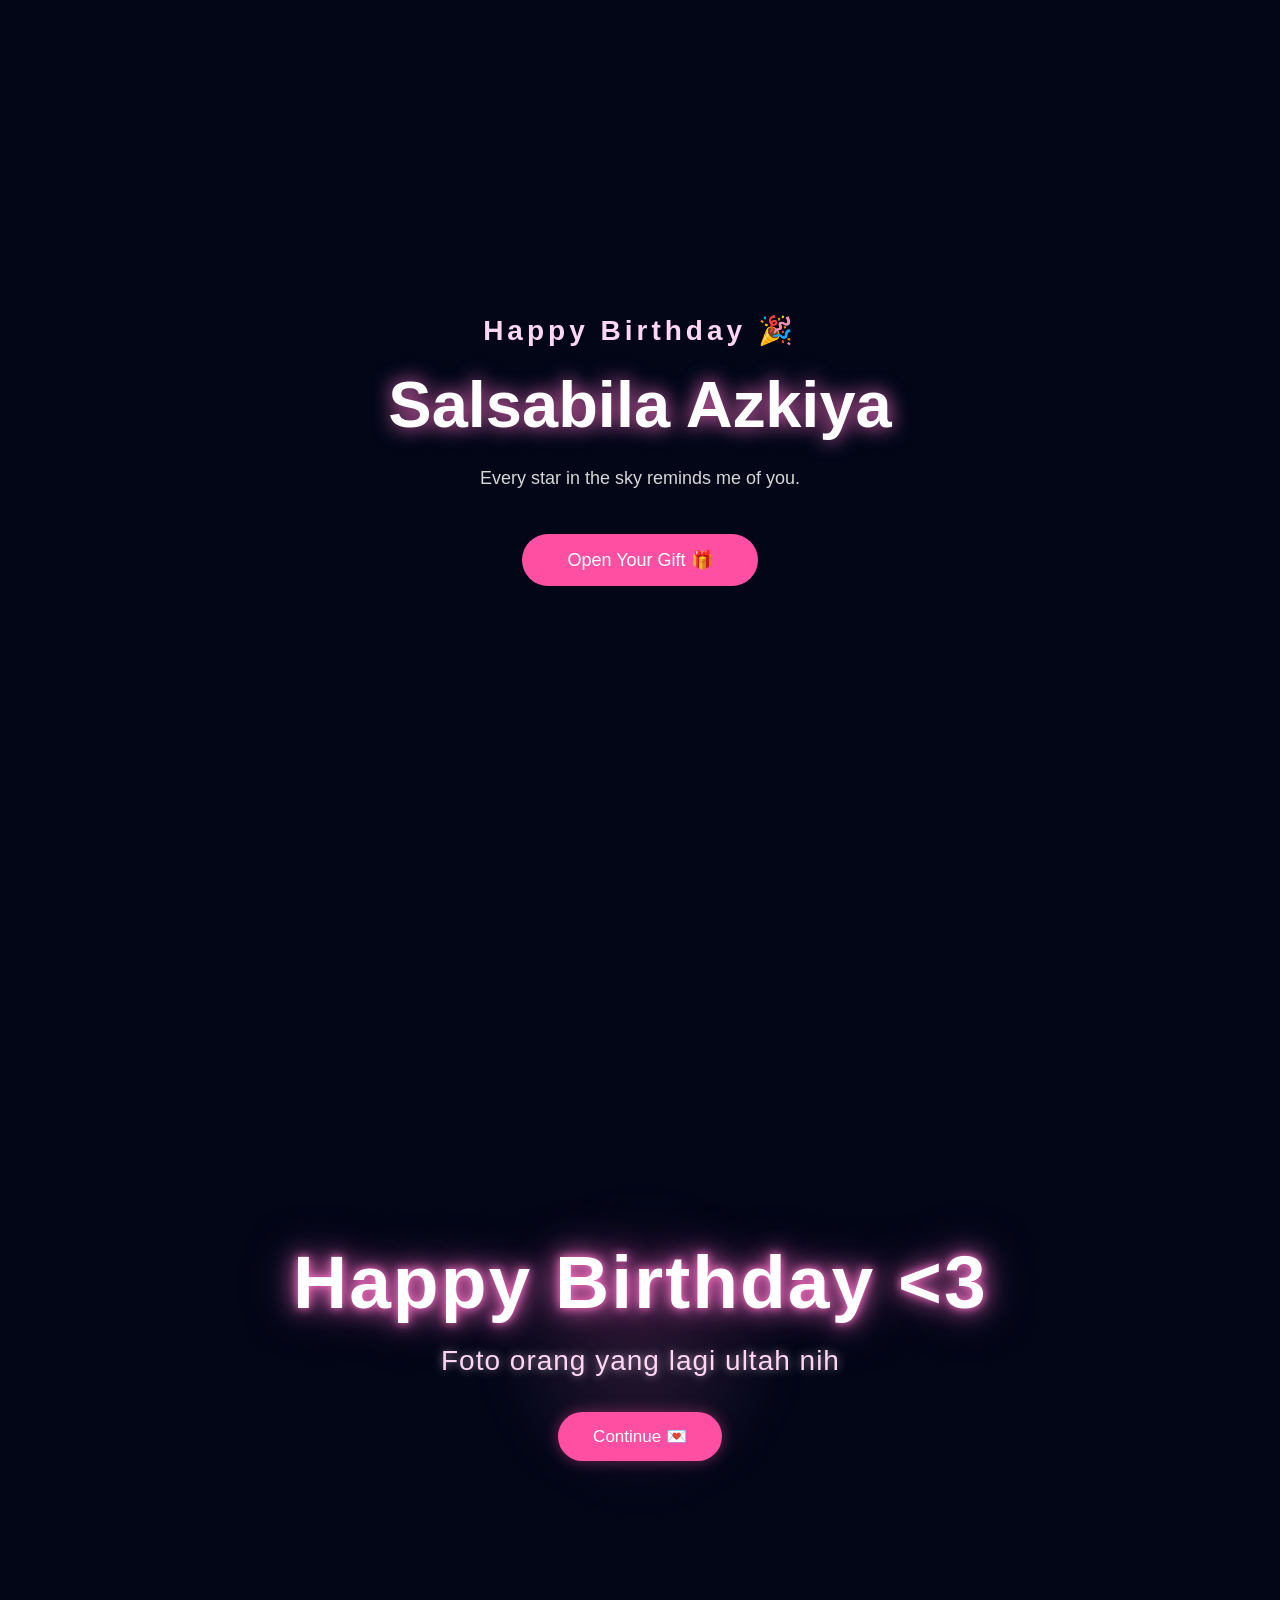
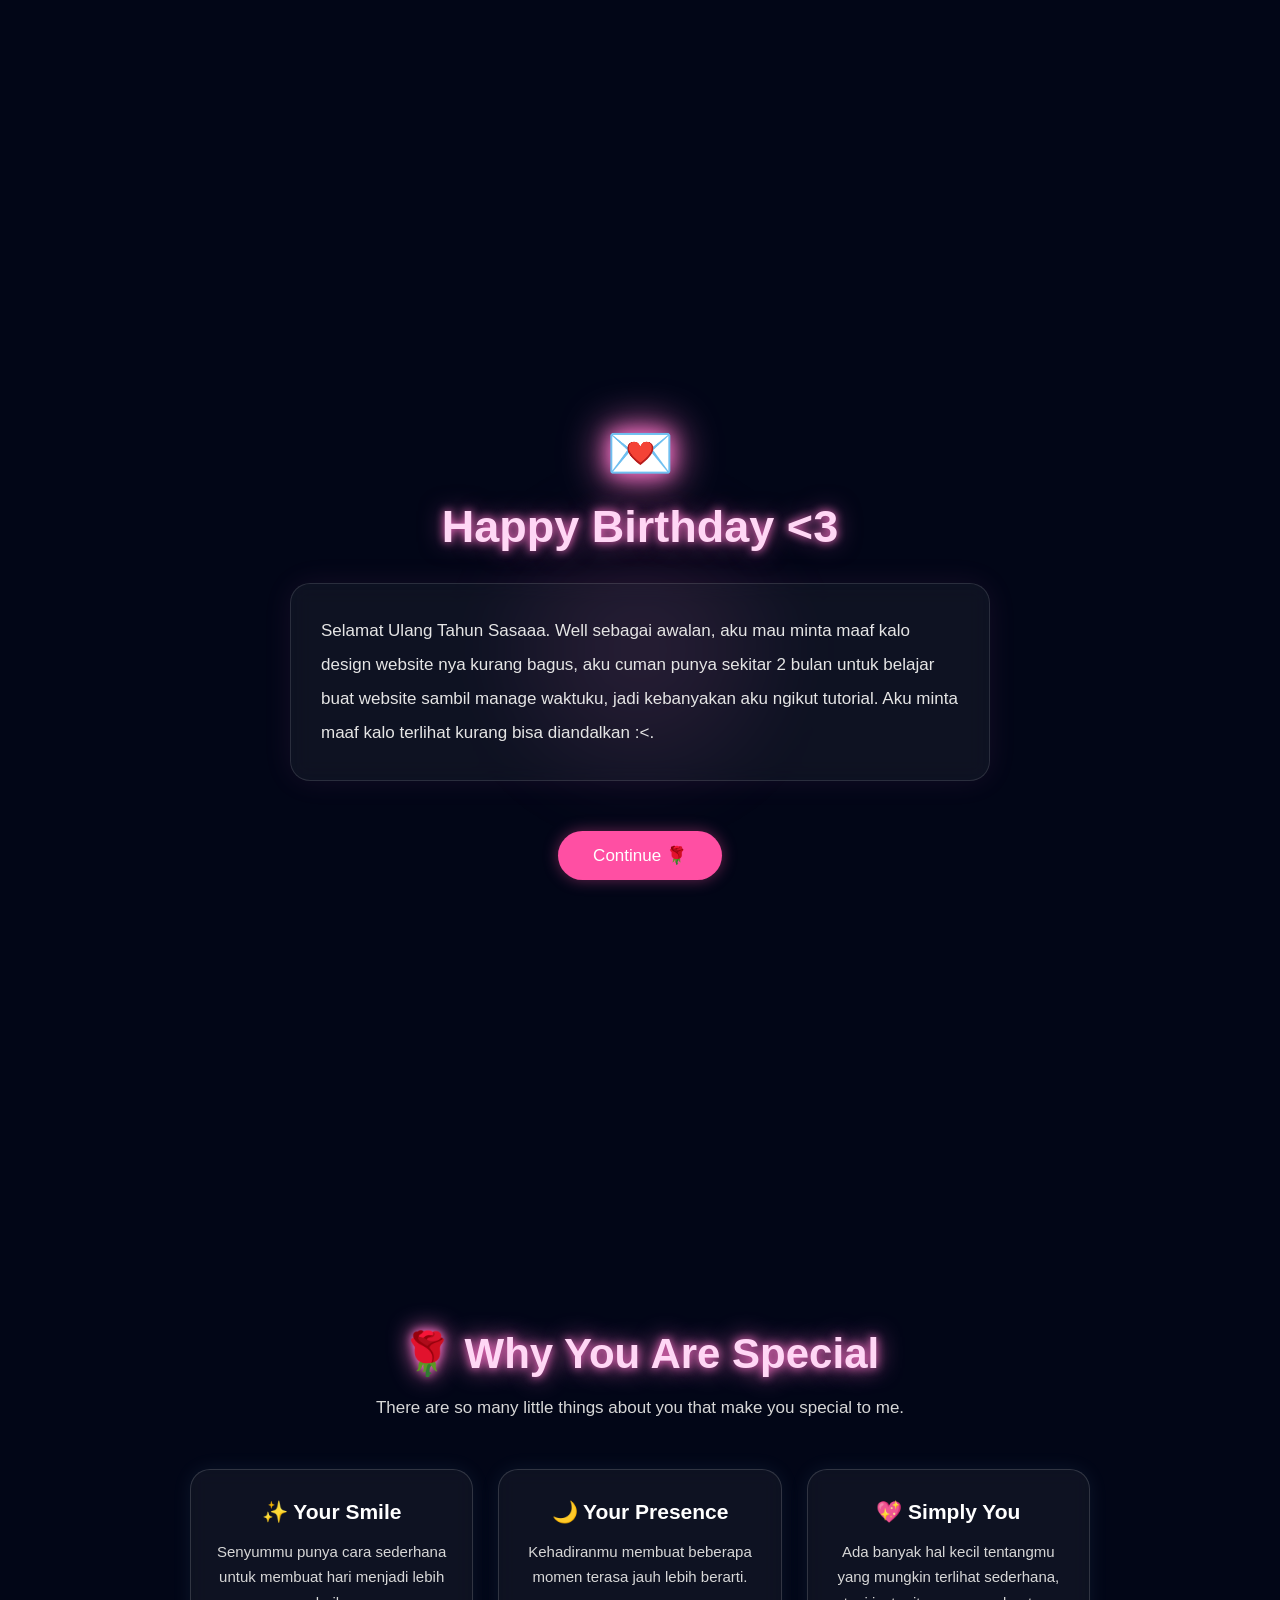
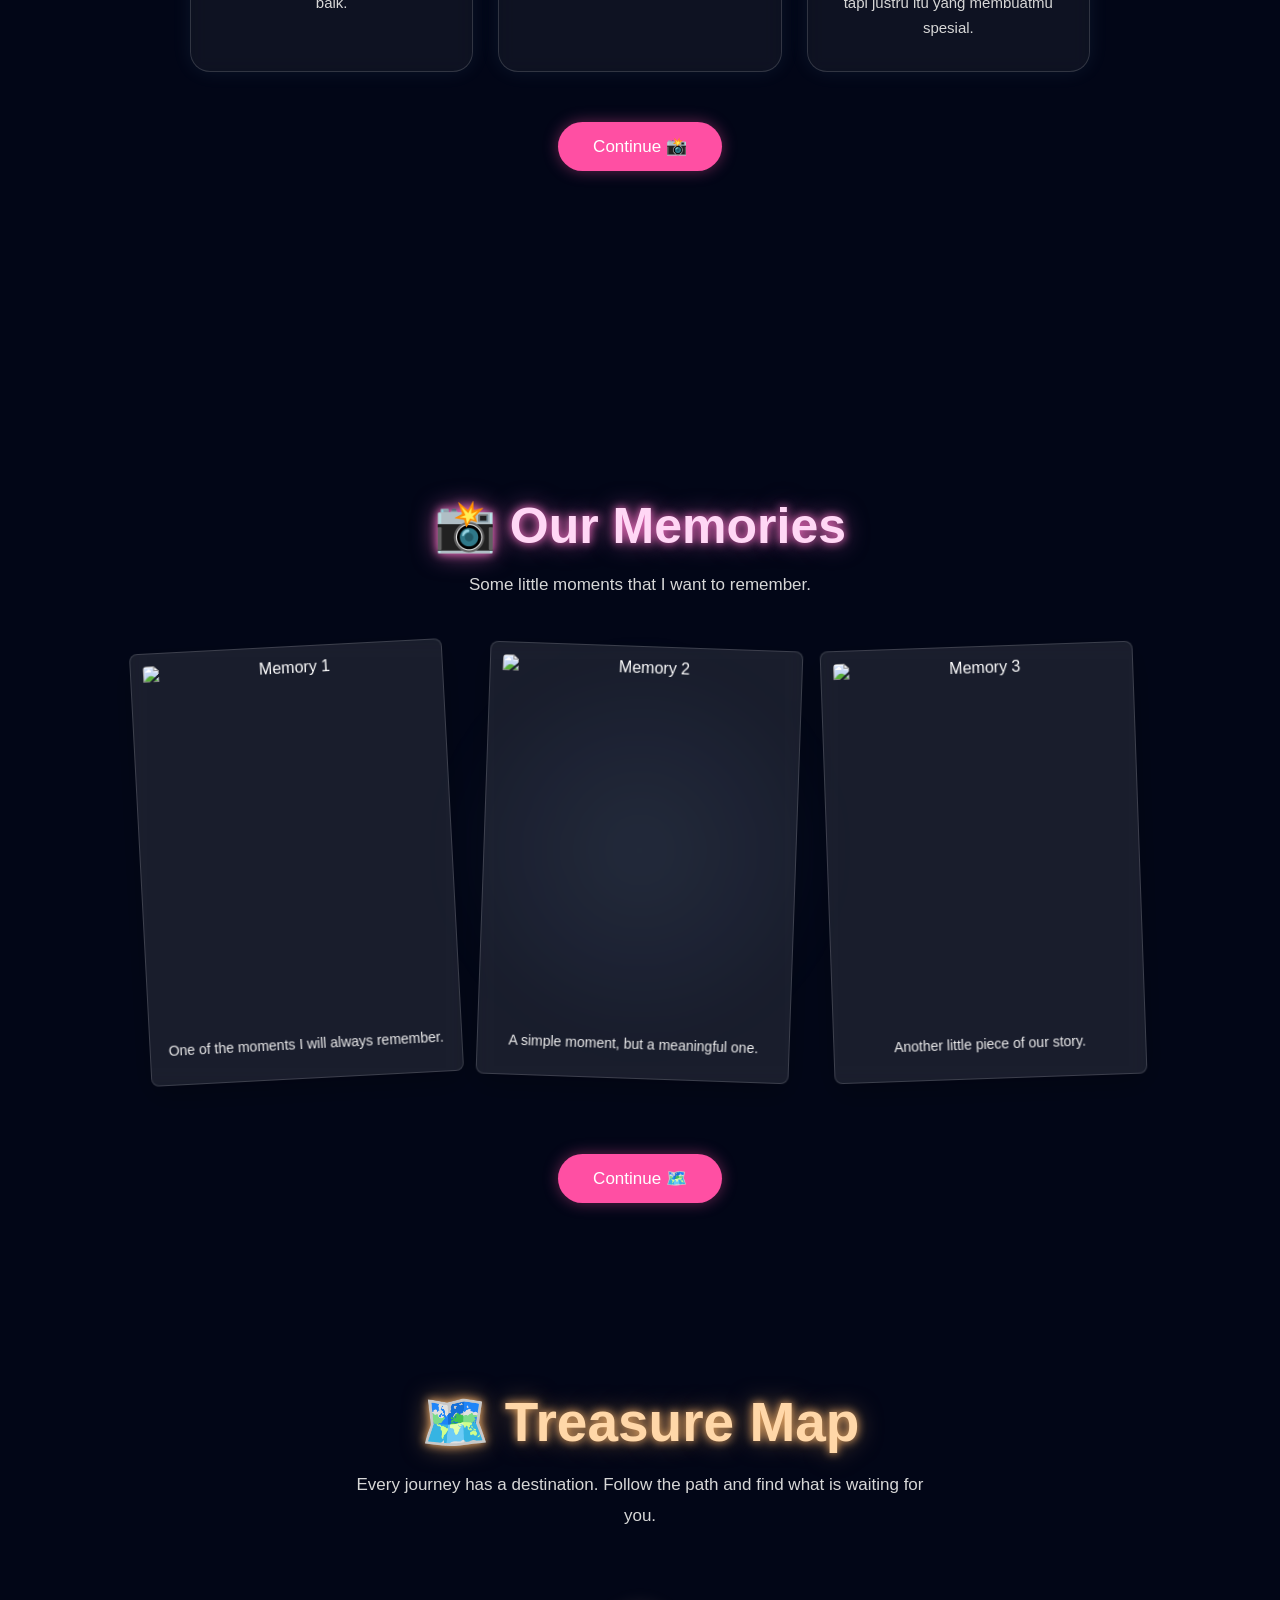
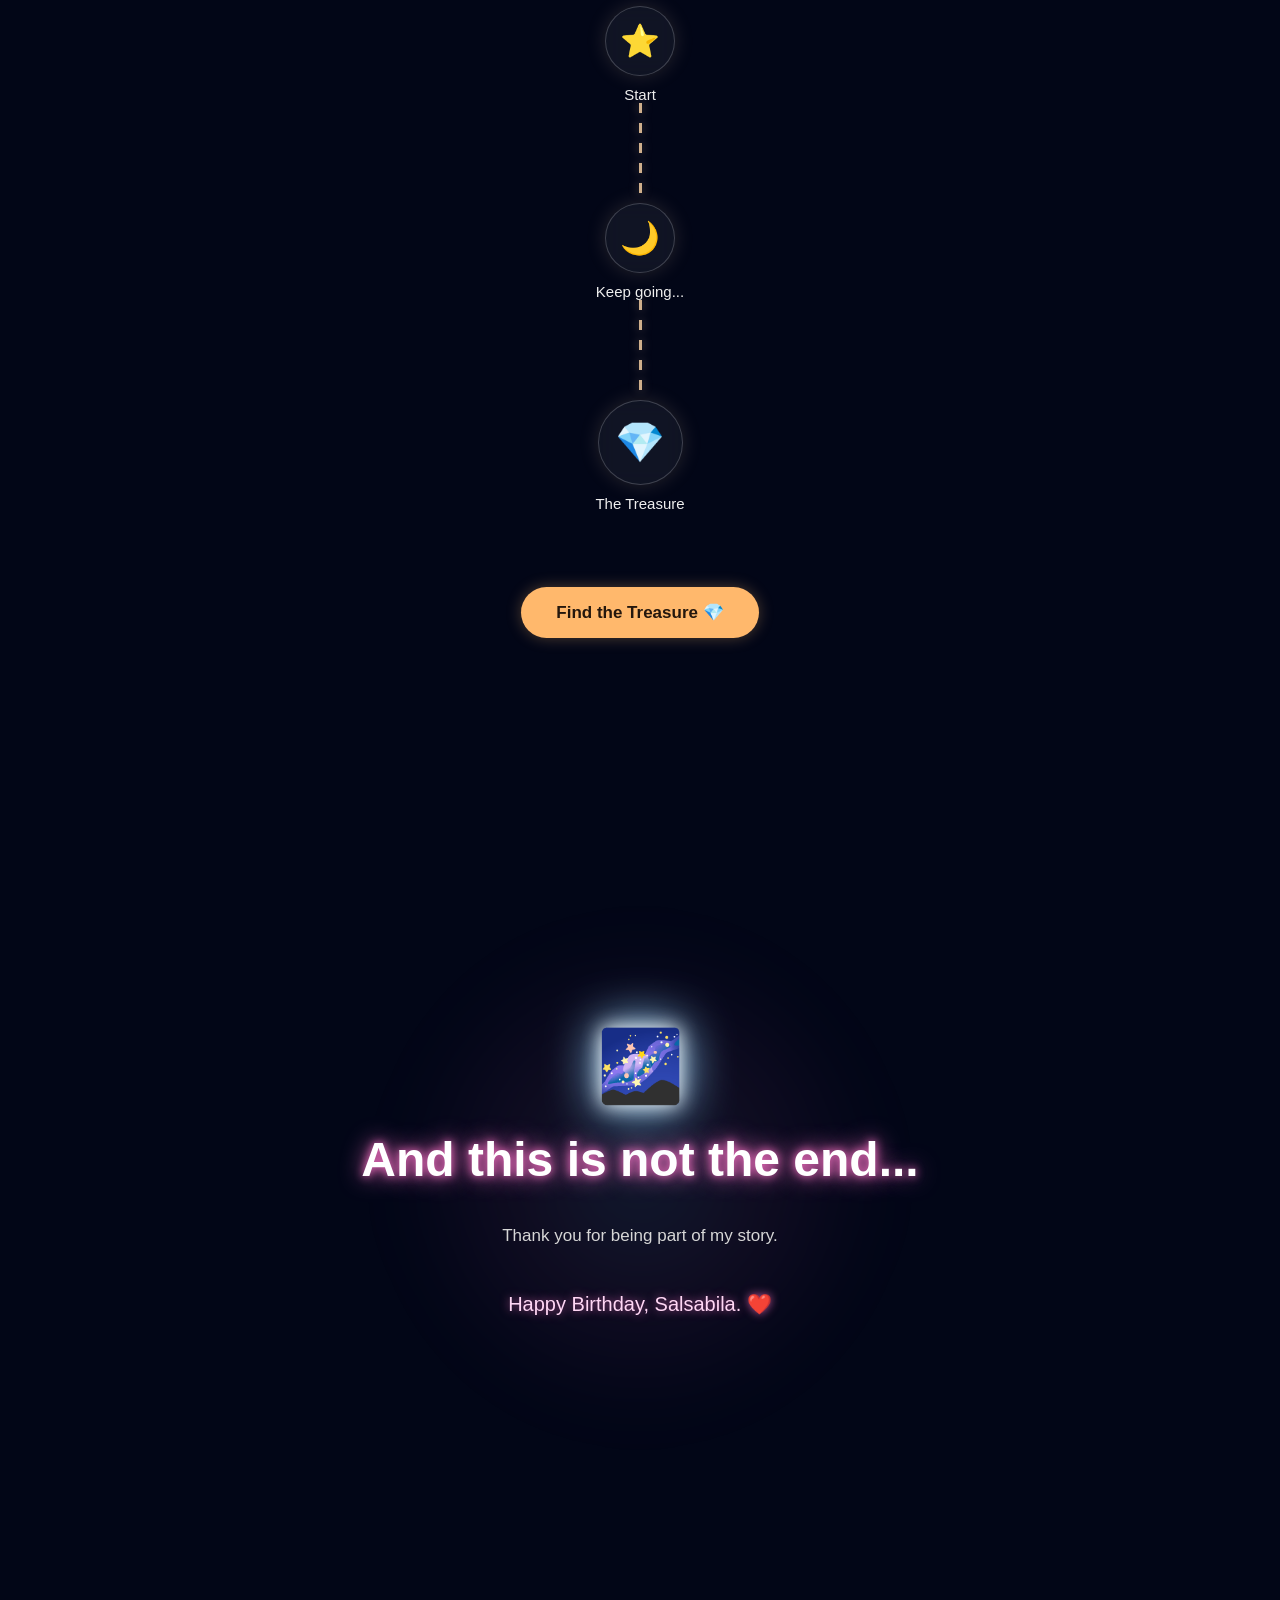
==== index.html @ 79d7bb2a "Add files via upload" ====
<!doctype html>
<html lang="id">
    <head>
        <meta charset="UTF-8" />
        <meta name="viewport" content="width=device-width, initial-scale=1.0" />
        <title>Birthday</title>
        <link rel="stylesheet" href="style.css" />
    </head>
    <body>
        <div id="tsparticles"></div>
        <div id="shooting-stars"></div>
        
        <audio id="bgMusic" loop>
            <source src="love.mp3" type="audio/mpeg" />
        </audio>

        <section class="hero">
            <h3>Happy Birthday 🎉</h3>
            <h1>Salsabila Azkiya</h1>
            <p>Every star in the sky reminds me of you.</p>
            <button id="openGift">Open Your Gift 🎁</button>
        </section>

        <section id="birthday">
            <h1>Happy Birthday &lt;3</h1>
            <h2>Foto orang yang lagi ultah nih</h2>
            <button id="toLetter">Continue 💌</button>
        </section>

        <section id="letter">
            <h1>💌</h1>
            <h2>Happy Birthday &lt;3</h2>
            <p>
                Selamat Ulang Tahun Sasaaa. Well sebagai awalan, aku mau minta
                maaf kalo design website nya kurang bagus, aku cuman punya
                sekitar 2 bulan untuk belajar buat website sambil manage
                waktuku, jadi kebanyakan aku ngikut tutorial. Aku minta maaf
                kalo terlihat kurang bisa diandalkan :&lt;.
            </p>
            <button id="toSpecial">Continue 🌹</button>
        </section>

        <section id="special">
            <h1>🌹 Why You Are Special</h1>
            <p class="special-intro">
                There are so many little things about you that make you special
                to me.
            </p>
            <div class="special-list">
                <div class="special-item">
                    <h2>✨ Your Smile</h2>
                    <p>Senyummu punya cara sederhana untuk membuat hari menjadi lebih baik.</p>
                </div>
                <div class="special-item">
                    <h2>🌙 Your Presence</h2>
                    <p>Kehadiranmu membuat beberapa momen terasa jauh lebih berarti.</p>
                </div>
                <div class="special-item">
                    <h2>💖 Simply You</h2>
                    <p>Ada banyak hal kecil tentangmu yang mungkin terlihat sederhana, tapi justru itu yang membuatmu spesial.</p>
                </div>
            </div>
            <button id="toMemory">Continue 📸</button>
        </section>

        <section id="memory">
            <h1>📸 Our Memories</h1>
            <p class="memory-intro">Some little moments that I want to remember.</p>
            <div class="memory-gallery">
                <div class="memory-card">
                    <img src="foto1.jpg" alt="Memory 1" />
                    <p>One of the moments I will always remember.</p>
                </div>
                <div class="memory-card">
                    <img src="foto2.jpg" alt="Memory 2" />
                    <p>A simple moment, but a meaningful one.</p>
                </div>
                <div class="memory-card">
                    <img src="foto3.jpg" alt="Memory 3" />
                    <p>Another little piece of our story.</p>
                </div>
            </div>
            <button id="toMap">Continue 🗺️</button>
        </section>

        <section id="treasure-map">
            <h1>🗺️ Treasure Map</h1>
            <p class="map-intro">
                Every journey has a destination. Follow the path and find what
                is waiting for you.
            </p>
            <div class="treasure-map">
                <div class="map-point map-start">
                    <span>⭐</span>
                    <p>Start</p>
                </div>
                <div class="map-path"></div>
                <div class="map-point map-middle">
                    <span>🌙</span>
                    <p>Keep going...</p>
                </div>
                <div class="map-path"></div>
                <div class="map-point map-end">
                    <span>💎</span>
                    <p>The Treasure</p>
                </div>
            </div>
            <button id="toClosing">Find the Treasure 💎</button>
        </section>

        <section id="closing">
            <h1>🌌</h1>
            <h2>And this is not the end...</h2>
            <p>Thank you for being part of my story.</p>
            <p>Happy Birthday, Salsabila. ❤️</p>
        </section>

        <script src="https://cdn.jsdelivr.net/npm/tsparticles@2/tsparticles.bundle.min.js"></script>
        <script src="script.js"></script>
    </body>
</html>
---- style.css ----
#letter{

    min-height:100vh;

    display:flex;

    flex-direction:column;

    justify-content:center;

    align-items:center;

    text-align:center;

    padding:40px;

}

.fadeOut{

    animation:fadeOut 1s forwards;

}

@keyframes fadeOut{

    to{

        opacity:0;

    }

}



*{
    margin:0;
    padding:0;
    box-sizing:border-box;
}

body{
    background:#020617;
    color:white;
    overflow-x:hidden;
    overflow-y:auto;
    font-family:Arial,sans-serif;
}

#shooting-stars{
    position:fixed;
    inset:0;
    pointer-events:none;
}

.shooting-star{

    position:absolute;

    width:4px;
    height:180px;

    background: linear-gradient(
    to top,
    rgba(255,255,255,1) 0%,
    rgba(255,255,255,.9) 10%,
    rgba(255,255,255,.3) 50%,
    transparent 100%
);

    border-radius:999px;

    filter:
        drop-shadow(0 0 8px #fff)
        drop-shadow(0 0 18px #8fd3ff);

    animation:shoot var(--duration) linear forwards;

}

.shooting-star::before{

    content:"";

    position:absolute;

    bottom:-6px;
    left:50%;

    transform:translateX(-50%);

    width:10px;
    height:10px;

    background:white;

    border-radius:50%;

    box-shadow:
        0 0 10px white,
        0 0 20px #8fd3ff;

    animation:glow .8s ease-in-out infinite alternate;

}

@keyframes shoot{

    0%{

        opacity:0;

        transform:
            translate(0,0)
            rotate(var(--angle))
            scaleY(1);

    }

    10%{

        opacity:1;

    }

    80%{

        opacity:1;

    }

    100%{

        opacity:0;

        transform:
            translate(var(--moveX), var(--moveY))
            rotate(var(--angle))
            scaleY(0.7);

    }

}
@keyframes glow{

    from{

        box-shadow:
            0 0 8px white,
            0 0 18px #8fd3ff;

    }

    to{

        box-shadow:
            0 0 16px white,
            0 0 30px #8fd3ff,
            0 0 45px #8fd3ff;

    }

}

#tsparticles{
    position:fixed;
    inset:0;
    z-index:-2;
}

#shooting-stars{
    position:fixed;
    inset:0;
    z-index:-1;
}
.hero{

    min-height:100vh;

    display:flex;

    flex-direction:column;

    justify-content:center;

    align-items:center;

    text-align:center;

    padding:20px;

}

.hero h3{

    font-size:28px;

    letter-spacing:4px;

    color:#ffd7f5;

}

.hero h1{

    font-size:65px;

    margin:20px 0;

    text-shadow:
    0 0 20px #ff74c9;

}

.hero p{

    width:min(600px,90%);

    color:#d7d7d7;

    line-height:1.8;

    font-size:18px;

}

#openGift{

    margin-top:40px;

    padding:15px 45px;

    border:none;

    border-radius:50px;

    background:#ff4fa3;

    color:white;

    font-size:18px;

    cursor:pointer;

    transition:.3s;

}

#openGift:hover{

    transform:translateY(-5px);

    box-shadow:
    0 0 20px #ff4fa3;

}
.spark{

    position:absolute;

    width:3px;
    height:3px;

    background:white;

    border-radius:50%;

    pointer-events:none;

    box-shadow:
        0 0 6px white,
        0 0 12px #8fd3ff;

    animation:sparkFade .8s linear forwards;

}

@keyframes sparkFade{

    from{

        opacity:1;

        transform:scale(1);

    }

    to{

        opacity:0;

        transform:
            translate(-20px,20px)
            scale(0);

    }

}

.spark{

    position:absolute;

    width:6px;
    height:6px;

    pointer-events:none;

    opacity:1;

    animation:spark 0.9s linear forwards;

}

.spark::before,
.spark::after{

    content:"";

    position:absolute;

    left:50%;
    top:50%;

    transform:translate(-50%,-50%);

    background:white;

    box-shadow:
        0 0 6px white,
        0 0 12px #8fd3ff;

}

.spark::before{

    width:2px;
    height:8px;

}

.spark::after{

    width:8px;
    height:2px;

}

@keyframes spark{

    0%{

        opacity:1;

        transform:
            translate(0,0)
            rotate(0deg)
            scale(1);

    }

    100%{

        opacity:0;

        transform:
            translate(
                calc(var(--dx) * 1px),
                calc(var(--dy) * 1px)
            )
            rotate(180deg)
            scale(0);

    }

}

/* =========================
   WHY YOU ARE SPECIAL
========================= */

#special{

    min-height:100vh;

    display:flex;
    flex-direction:column;

    justify-content:center;
    align-items:center;

    text-align:center;

    padding:80px 20px;

    position:relative;

}


#special > h1{

    font-size:42px;

    margin-bottom:15px;

    color:#ffd7f5;

    text-shadow:
        0 0 10px #ff74c9,
        0 0 25px #ff74c9;

}


.special-intro{

    max-width:600px;

    color:#d7d7d7;

    line-height:1.8;

    font-size:17px;

    margin-bottom:45px;

}


.special-list{

    width:min(900px, 90%);

    display:grid;

    grid-template-columns:
        repeat(3, 1fr);

    gap:25px;

}


.special-item{

    padding:30px 25px;

    border:1px solid
        rgba(255,255,255,.15);

    border-radius:20px;

    background:
        rgba(255,255,255,.05);

    backdrop-filter:blur(8px);

    box-shadow:
        0 0 20px
        rgba(143,211,255,.08);

    transition:
        transform .3s ease,
        box-shadow .3s ease;

}


.special-item h2{

    font-size:21px;

    color:#ffffff;

    margin-bottom:15px;

}


.special-item p{

    color:#d7d7d7;

    line-height:1.7;

    font-size:15px;

}


/* Hover */

.special-item:hover{

    transform:
        translateY(-8px);

    box-shadow:
        0 0 25px
        rgba(143,211,255,.2);

}


/* =========================
   HP / MOBILE
========================= */

@media(max-width:700px){

    #special > h1{

        font-size:32px;

    }


    .special-list{

        grid-template-columns:1fr;

        width:90%;

    }


    .special-item{

        padding:25px 20px;

    }

}
/* =========================
   BIRTHDAY SECTION
========================= */

#birthday{

    min-height:100vh;

    display:flex;
    flex-direction:column;

    justify-content:center;
    align-items:center;

    text-align:center;

    padding:80px 20px;

    position:relative;

}


/* Judul */

#birthday h1{

    font-size:clamp(40px, 8vw, 75px);

    margin:0 0 20px;

    color:#ffffff;

    letter-spacing:2px;

    text-shadow:
        0 0 10px #ff74c9,
        0 0 25px #ff74c9,
        0 0 50px rgba(255,116,201,.5);

}


/* Subjudul */

#birthday h2{

    font-size:clamp(18px, 4vw, 28px);

    font-weight:400;

    color:#ffd7f5;

    margin:0;

    letter-spacing:1px;

    text-shadow:
        0 0 10px rgba(255,215,245,.6);

}


/* Efek cahaya di belakang */

#birthday::before{

    content:"";

    position:absolute;

    width:300px;
    height:300px;

    border-radius:50%;

    background:
        radial-gradient(
            circle,
            rgba(255,116,201,.16),
            transparent 70%
        );

    filter:blur(20px);

    z-index:-1;

}


/* Animasi muncul */

#birthday h1,
#birthday h2{

    animation:
        birthdayFade 1.5s ease both;

}


#birthday h2{

    animation-delay:.3s;

}


@keyframes birthdayFade{

    from{

        opacity:0;

        transform:
            translateY(25px)
            scale(.95);

    }

    to{

        opacity:1;

        transform:
            translateY(0)
            scale(1);

    }

}


/* HP */

@media(max-width:600px){

    #birthday{

        padding:60px 20px;

    }

    #birthday h1{

        line-height:1.15;

    }

    #birthday h2{

        line-height:1.5;

    }

}

/* =========================
   LETTER SECTION
========================= */

#letter{

    min-height:100vh;

    display:flex;
    flex-direction:column;

    justify-content:center;
    align-items:center;

    text-align:center;

    padding:80px 25px;

    position:relative;

}


/* Emoji surat */

#letter > h1{

    font-size:55px;

    margin-bottom:15px;

    filter:
        drop-shadow(0 0 10px #ff74c9)
        drop-shadow(0 0 20px #ff74c9);

}


/* Judul */

#letter h2{

    font-size:clamp(28px, 6vw, 45px);

    color:#ffd7f5;

    margin-bottom:30px;

    text-shadow:
        0 0 10px #ff74c9,
        0 0 25px rgba(255,116,201,.5);

}


/* Isi surat */

#letter p{

    width:min(700px, 90%);

    color:#e5e5e5;

    font-size:17px;

    line-height:2;

    text-align:left;

    padding:30px;

    border-radius:20px;

    background:
        rgba(255,255,255,.05);

    border:
        1px solid
        rgba(255,255,255,.12);

    backdrop-filter:blur(10px);

    box-shadow:
        0 0 30px
        rgba(255,116,201,.08);

}


/* Cahaya lembut di belakang */

#letter::before{

    content:"";

    position:absolute;

    width:350px;
    height:350px;

    border-radius:50%;

    background:
        radial-gradient(
            circle,
            rgba(255,116,201,.12),
            transparent 70%
        );

    filter:blur(30px);

    z-index:-1;

}


/* HP */

@media(max-width:600px){

    #letter{

        padding:70px 15px;

    }

    #letter > h1{

        font-size:45px;

    }

    #letter p{

        width:90%;

        padding:22px;

        font-size:15px;

        line-height:1.9;

    }

}
#toLetter{

    margin-top:35px;

    padding:14px 35px;

    border:none;

    border-radius:50px;

    background:#ff4fa3;

    color:white;

    font-size:17px;

    cursor:pointer;

    box-shadow:
        0 0 15px rgba(255,79,163,.4);

    transition:
        transform .3s ease,
        box-shadow .3s ease;

}

#toLetter:hover{

    transform:translateY(-4px);

    box-shadow:
        0 0 25px rgba(255,79,163,.7);

}
#toSpecial{

    margin-top:50px;

    padding:14px 35px;

    border:none;

    border-radius:50px;

    background:#ff4fa3;

    color:white;

    font-size:17px;

    cursor:pointer;

    box-shadow:
        0 0 15px rgba(255,79,163,.4);

    transition:
        transform .3s ease,
        box-shadow .3s ease;

}

#toSpecial:hover{

    transform:translateY(-4px);

    box-shadow:
        0 0 25px rgba(255,79,163,.7);

}

/* =========================
   MEMORY SECTION
========================= */

#memory{

    min-height:100vh;

    display:flex;
    flex-direction:column;

    justify-content:center;
    align-items:center;

    text-align:center;

    padding:90px 20px;

    position:relative;

}


/* Judul */

#memory > h1{

    font-size:clamp(32px, 6vw, 50px);

    color:#ffd7f5;

    margin-bottom:15px;

    text-shadow:
        0 0 10px #ff74c9,
        0 0 25px rgba(255,116,201,.6);

}


/* Kalimat pembuka */

.memory-intro{

    color:#d7d7d7;

    font-size:17px;

    line-height:1.8;

    margin-bottom:45px;

}


/* Tempat kartu */

.memory-gallery{

    width:min(1000px, 95%);

    display:grid;

    grid-template-columns:
        repeat(3, 1fr);

    gap:30px;

    align-items:start;

}


/* Kartu foto */

.memory-card{

    padding:12px 12px 22px;

    background:
        rgba(255,255,255,.09);

    border:
        1px solid
        rgba(255,255,255,.15);

    border-radius:8px;

    backdrop-filter:blur(8px);

    box-shadow:
        0 10px 30px
        rgba(0,0,0,.25);

    transition:
        transform .4s ease,
        box-shadow .4s ease;

}


/* Foto */

.memory-card img{

    display:block;

    width:100%;

    aspect-ratio:4 / 5;

    object-fit:cover;

    border-radius:4px;

}


/* Caption */

.memory-card p{

    margin:15px 5px 0;

    color:#eeeeee;

    font-size:14px;

    line-height:1.6;

}


/* Sedikit kemiringan agar seperti polaroid */

.memory-card:nth-child(1){

    transform:rotate(-3deg);

}

.memory-card:nth-child(2){

    transform:rotate(2deg);

}

.memory-card:nth-child(3){

    transform:rotate(-2deg);

}


/* Hover */

.memory-card:hover{

    transform:
        translateY(-10px)
        rotate(0deg);

    box-shadow:
        0 15px 40px
        rgba(255,116,201,.18);

}


/* Cahaya lembut */

#memory::before{

    content:"";

    position:absolute;

    width:400px;
    height:400px;

    border-radius:50%;

    background:
        radial-gradient(
            circle,
            rgba(143,211,255,.08),
            transparent 70%
        );

    filter:blur(30px);

    z-index:-1;

}


/* Tombol */

#toMap{

    margin-top:75px;

    padding:14px 35px;

    border:none;

    border-radius:50px;

    background:#ff4fa3;

    color:white;

    font-size:17px;

    cursor:pointer;

    box-shadow:
        0 0 15px
        rgba(255,79,163,.4);

    transition:
        transform .3s ease,
        box-shadow .3s ease;

}


#toMap:hover{

    transform:translateY(-4px);

    box-shadow:
        0 0 25px
        rgba(255,79,163,.7);

}


/* =========================
   MOBILE
========================= */

@media(max-width:700px){

    #memory{

        padding:70px 15px;

    }

    .memory-gallery{

        grid-template-columns:1fr;

        width:min(400px,90%);

        gap:40px;

    }

    .memory-card{

        width:100%;

    }

}


/* =========================
   TREASURE MAP
========================= */

#treasure-map{

    min-height:100vh;

    display:flex;
    flex-direction:column;

    justify-content:center;
    align-items:center;

    text-align:center;

    padding:90px 20px;

    position:relative;

}


/* Judul */

#treasure-map > h1{

    font-size:clamp(35px, 7vw, 55px);

    color:#ffd7a8;

    margin-bottom:15px;

    text-shadow:
        0 0 10px #ffb86c,
        0 0 25px rgba(255,184,108,.5);

}


/* Deskripsi */

.map-intro{

    max-width:600px;

    color:#d7d7d7;

    font-size:17px;

    line-height:1.8;

    margin-bottom:55px;

}


/* Area peta */

.treasure-map{

    width:min(700px, 90%);

    min-height:400px;

    position:relative;

    display:flex;

    flex-direction:column;

    align-items:center;

    justify-content:space-between;

    padding:20px 0;

}


/* Titik peta */

.map-point{

    position:relative;

    z-index:2;

    display:flex;

    flex-direction:column;

    align-items:center;

}


/* Icon */

.map-point span{

    display:flex;

    justify-content:center;
    align-items:center;

    width:70px;
    height:70px;

    border-radius:50%;

    font-size:32px;

    background:
        rgba(255,255,255,.06);

    border:
        1px solid
        rgba(255,255,255,.2);

    backdrop-filter:blur(8px);

    box-shadow:
        0 0 20px
        rgba(255,215,168,.15);

}


/* Teks titik */

.map-point p{

    margin-top:10px;

    color:#eeeeee;

    font-size:15px;

}


/* Garis perjalanan */

.map-path{

    width:3px;

    height:100px;

    background:
        repeating-linear-gradient(
            to bottom,
            rgba(255,215,168,.8) 0,
            rgba(255,215,168,.8) 10px,
            transparent 10px,
            transparent 20px
        );

    filter:
        drop-shadow(
            0 0 5px
            rgba(255,215,168,.5)
        );

}


/* Start */

.map-start span{

    animation:
        mapGlow 2s infinite;

}


/* Tengah */

.map-middle span{

    animation:
        mapGlow 2s infinite 0.5s;

}


/* Harta */

.map-end span{

    width:85px;
    height:85px;

    font-size:40px;

    animation:
        treasureGlow 1.8s ease-in-out infinite;

}


/* Glow titik */

@keyframes mapGlow{

    0%,100%{

        box-shadow:
            0 0 10px
            rgba(255,215,168,.1);

    }

    50%{

        box-shadow:
            0 0 25px
            rgba(255,215,168,.45);

    }

}


/* Glow harta */

@keyframes treasureGlow{

    0%,100%{

        transform:scale(1);

        box-shadow:
            0 0 15px
            rgba(255,215,168,.2);

    }

    50%{

        transform:scale(1.08);

        box-shadow:
            0 0 35px
            rgba(255,215,168,.7);

    }

}


/* Tombol */



    #toClosing{

    margin-top:55px;

    padding:15px 35px;

    border:none;

    border-radius:50px;

    background:#ffb86c;

    color:#24170d;

    font-size:17px;

    font-weight:bold;

    cursor:pointer;

    box-shadow:
        0 0 15px
        rgba(255,184,108,.3);

    transition:
        transform .3s ease,
        box-shadow .3s ease;

}

#toClosing:hover{

    transform:translateY(-4px);

    box-shadow:
        0 0 30px
        rgba(255,184,108,.6);

}

             /* =========================
   CLOSING SECTION
========================= */

#closing{

    min-height:100vh;

    display:flex;
    flex-direction:column;

    justify-content:center;
    align-items:center;

    text-align:center;

    padding:80px 20px;

    position:relative;

    overflow:hidden;

}


/* Simbol bintang */

#closing > h1{

    font-size:70px;

    margin-bottom:25px;

    filter:
        drop-shadow(0 0 10px #fff)
        drop-shadow(0 0 25px #8fd3ff);

    animation:
        closingStar 3s ease-in-out infinite;

}


/* Judul */

#closing h2{

    font-size:clamp(28px, 6vw, 48px);

    color:#ffffff;

    margin-bottom:25px;

    text-shadow:
        0 0 10px #ff74c9,
        0 0 25px #ff74c9;

}


/* Isi */

#closing p{

    max-width:600px;

    color:#d7d7d7;

    font-size:17px;

    line-height:1.9;

    margin:8px 0;

}


/* Kalimat terakhir */

#closing p:last-child{

    margin-top:25px;

    color:#ffd7f5;

    font-size:20px;

    text-shadow:
        0 0 10px rgba(255,116,201,.7);

}


/* Cahaya belakang */

#closing::before{

    content:"";

    position:absolute;

    width:500px;
    height:500px;

    border-radius:50%;

    background:
        radial-gradient(
            circle,
            rgba(143,211,255,.10),
            rgba(255,116,201,.06),
            transparent 70%
        );

    filter:blur(35px);

    z-index:-1;

}


/* Animasi bintang */

@keyframes closingStar{

    0%,100%{

        transform:scale(1);

        opacity:.8;

    }

    50%{

        transform:scale(1.12);

        opacity:1;

    }

}


/* HP */

@media(max-width:600px){

    #closing{

        padding:70px 20px;

    }

    #closing > h1{

        font-size:55px;

    }

    #closing p{

        font-size:15px;

    }

    #closing p:last-child{

        font-size:18px;

    }

}

/* =========================
   SCROLL REVEAL
========================= */

#birthday,
#letter,
#special,
#memory,
#treasure-map,
#closing {

    opacity: 0;

    transform: translateY(40px);

    transition:
        opacity 1s ease,
        transform 1s ease;

}


#birthday.show,
#letter.show,
#special.show,
#memory.show,
#treasure-map.show,
#closing.show {

    opacity: 1;

    transform: translateY(0);

}

#toMemory{

    margin-top:50px;

    padding:14px 35px;

    border:none;

    border-radius:50px;

    background:#ff4fa3;

    color:white;

    font-size:17px;

    cursor:pointer;

    box-shadow:
        0 0 15px rgba(255,79,163,.4);

    transition:
        transform .3s ease,
        box-shadow .3s ease;

}

#toMemory:hover{

    transform:translateY(-4px);

    box-shadow:
        0 0 25px rgba(255,79,163,.7);

}
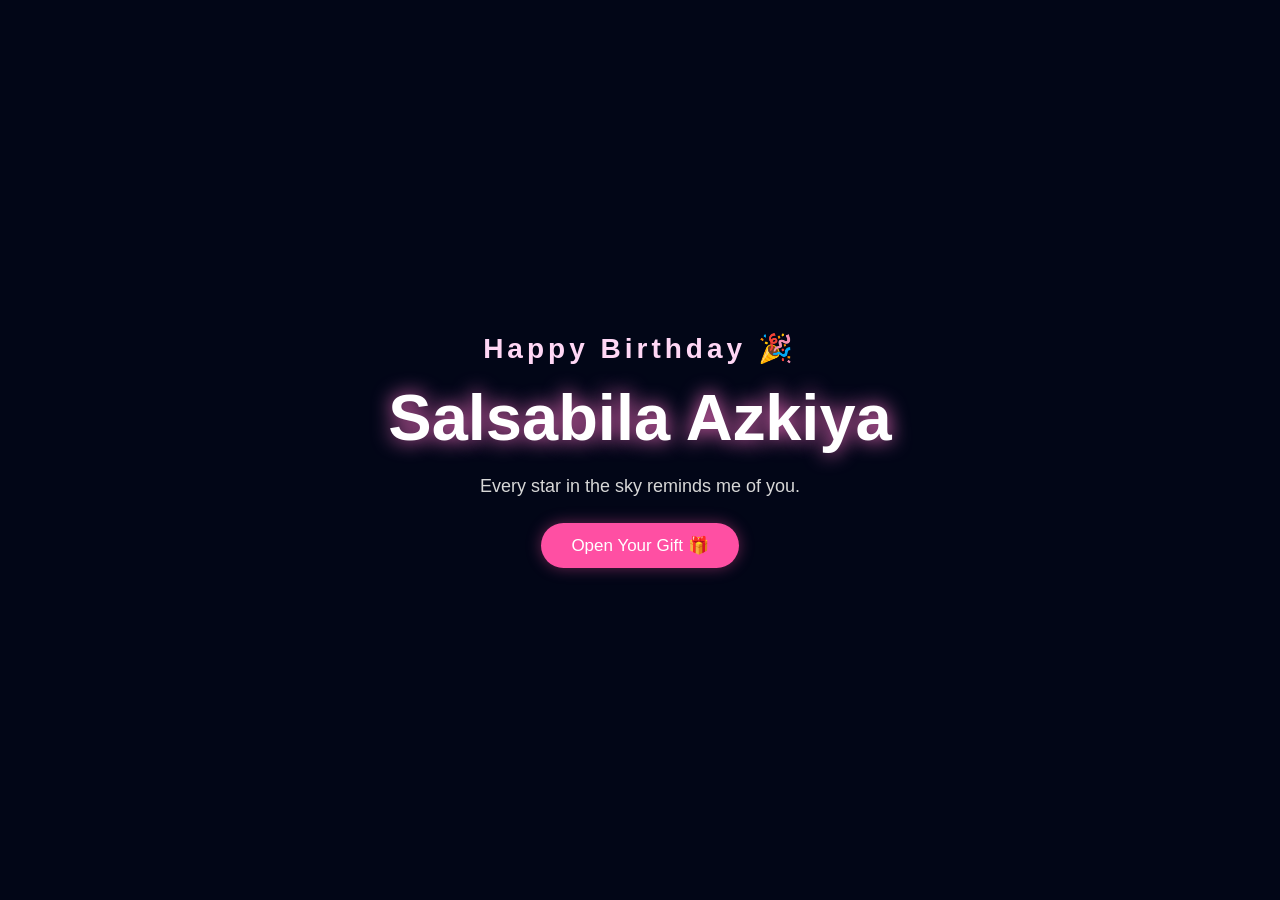
==== commit 68ced483: "Add files via upload" ====
--- a/index.html
+++ b/index.html
@@ -3,43 +3,56 @@
     <head>
         <meta charset="UTF-8" />
         <meta name="viewport" content="width=device-width, initial-scale=1.0" />
-        <title>Birthday</title>
+        <title>Birthday - Salsabila Azkiya</title>
         <link rel="stylesheet" href="style.css" />
+        <!-- Pustaka untuk efek confetti -->
+        <script src="https://cdn.jsdelivr.net/npm/canvas-confetti@1.6.0/dist/confetti.browser.min.js"></script>
     </head>
     <body>
         <div id="tsparticles"></div>
         <div id="shooting-stars"></div>
-        
+
         <audio id="bgMusic" loop>
             <source src="love.mp3" type="audio/mpeg" />
         </audio>
 
-        <section class="hero">
+        <!-- HERO SECTION -->
+        <section class="hero active">
             <h3>Happy Birthday 🎉</h3>
             <h1>Salsabila Azkiya</h1>
             <p>Every star in the sky reminds me of you.</p>
             <button id="openGift">Open Your Gift 🎁</button>
         </section>
 
+        <!-- BIRTHDAY SECTION -->
         <section id="birthday">
             <h1>Happy Birthday &lt;3</h1>
             <h2>Foto orang yang lagi ultah nih</h2>
+
+            <div class="birthday-card-wrapper">
+                <div class="memory-card">
+                    <img src="foto6.jpg" alt="Birthday Photo" />
+                    <p>The birthday girl herself ✨</p>
+                </div>
+            </div>
+
             <button id="toLetter">Continue 💌</button>
         </section>
 
+        <!-- LETTER SECTION -->
         <section id="letter">
             <h1>💌</h1>
             <h2>Happy Birthday &lt;3</h2>
             <p>
-                Selamat Ulang Tahun Sasaaa. Well sebagai awalan, aku mau minta
-                maaf kalo design website nya kurang bagus, aku cuman punya
-                sekitar 2 bulan untuk belajar buat website sambil manage
-                waktuku, jadi kebanyakan aku ngikut tutorial. Aku minta maaf
-                kalo terlihat kurang bisa diandalkan :&lt;.
+                Selamat Ulang Tahun Sasaaa. Well sebagai awalan, aku
+                berterimakasih karena kamu telah menemaniku selama setahun,
+                there is a lot of thing i want to tell you, so keep moving!.
+                :&lt;.
             </p>
             <button id="toSpecial">Continue 🌹</button>
         </section>
 
+        <!-- SPECIAL SECTION -->
         <section id="special">
             <h1>🌹 Why You Are Special</h1>
             <p class="special-intro">
@@ -49,26 +62,38 @@
             <div class="special-list">
                 <div class="special-item">
                     <h2>✨ Your Smile</h2>
-                    <p>Senyummu punya cara sederhana untuk membuat hari menjadi lebih baik.</p>
+                    <p>
+                        Senyum mu menembus lubuk hatiku yang terdalam.
+                        Menghamparkanku kerinduan yang amat dalam.
+                    </p>
                 </div>
                 <div class="special-item">
                     <h2>🌙 Your Presence</h2>
-                    <p>Kehadiranmu membuat beberapa momen terasa jauh lebih berarti.</p>
+                    <p>
+                        Kehadiranmu membuat semua tempat yang kita kunjungi
+                        menjadi tempat favoritku.
+                    </p>
                 </div>
                 <div class="special-item">
                     <h2>💖 Simply You</h2>
-                    <p>Ada banyak hal kecil tentangmu yang mungkin terlihat sederhana, tapi justru itu yang membuatmu spesial.</p>
+                    <p>
+                        Banyak hal spesial berasal dari dirimu, seakan dirimu
+                        sendiri sudah mendefinisikan arti spesial.
+                    </p>
                 </div>
             </div>
             <button id="toMemory">Continue 📸</button>
         </section>
 
+        <!-- MEMORY SECTION -->
         <section id="memory">
             <h1>📸 Our Memories</h1>
-            <p class="memory-intro">Some little moments that I want to remember.</p>
+            <p class="memory-intro">
+                Some little moments that I want to remember.
+            </p>
             <div class="memory-gallery">
                 <div class="memory-card">
-                    <img src="foto1.jpg" alt="Memory 1" />
+                    <img src="foto4.jpg" alt="Memory 1" />
                     <p>One of the moments I will always remember.</p>
                 </div>
                 <div class="memory-card">
@@ -80,38 +105,68 @@
                     <p>Another little piece of our story.</p>
                 </div>
             </div>
-            <button id="toMap">Continue 🗺️</button>
+            <button id="toMap">Continue 🔐</button>
         </section>
 
+        <!-- SECRET VAULT SECTION -->
         <section id="treasure-map">
-            <h1>🗺️ Treasure Map</h1>
+            <h1>🔐 Secret Vault</h1>
             <p class="map-intro">
-                Every journey has a destination. Follow the path and find what
-                is waiting for you.
+                Sebuah kotak rahasia khusus untukmu. Masukkan tanggal spesialmu
+                (DDMM) untuk membukanya!
             </p>
-            <div class="treasure-map">
-                <div class="map-point map-start">
-                    <span>⭐</span>
-                    <p>Start</p>
+
+            <div class="vault-container">
+                <div id="vaultLocked" class="vault-box">
+                    <p class="vault-icon">🔒</p>
+                    <input
+                        type="password"
+                        id="vaultCode"
+                        placeholder="Masukkan Tanggal"
+                        maxlength="4"
+                    />
+                    <button id="unlockVault">Buka Kotak 🗝️</button>
+                    <p id="vaultError" class="vault-error"></p>
                 </div>
-                <div class="map-path"></div>
-                <div class="map-point map-middle">
-                    <span>🌙</span>
-                    <p>Keep going...</p>
-                </div>
-                <div class="map-path"></div>
-                <div class="map-point map-end">
-                    <span>💎</span>
-                    <p>The Treasure</p>
+
+                <div id="vaultUnlocked" class="vault-box hidden">
+                    <h2 class="vault-title-open">Yey, Terbuka! 🎉</h2>
+                    <div class="vault-text-box">
+                        <p class="vault-long-message">
+                            Happy Birthday sekali lagi, Salsabila! 💖<br /><br />
+                            Terima kasih banyak ya sudah bertahan sampai sejauh
+                            ini, melewati hari-hari baik maupun hari yang berat
+                            bersama-sama. Aku sangat bersyukur bisa mengenal dan
+                            ada di dalam bagian hidupmu.<br /><br />
+                            Untuk hadiah, bukan cuman ucapan ini kok, karena
+                            keuangan gwa agak dibatasi sekarang aku bakal pake
+                            sistem genshin, anniv nya kapan hadiahnya kapan ;v.
+                            Aku bakal ngasih 3 hadiah secara berkala 2 bulan
+                            ini.
+                        </p>
+                    </div>
                 </div>
             </div>
-            <button id="toClosing">Find the Treasure 💎</button>
+
+            <button id="toClosing" class="hidden">
+                Continue to Closing 🌌
+            </button>
         </section>
 
+        <!-- CLOSING SECTION -->
         <section id="closing">
             <h1>🌌</h1>
             <h2>And this is not the end...</h2>
-            <p>Thank you for being part of my story.</p>
+
+            <!-- Bingkai Foto Tambahan di Bagian Closing -->
+            <div class="birthday-card-wrapper" style="margin-bottom: 15px">
+                <div class="memory-card" style="transform: rotate(2deg)">
+                    <img src="foto5.jpg" alt="Closing Photo" />
+                    <p>❤️</p>
+                </div>
+            </div>
+
+            <p>Thank you for being part of my Life.</p>
             <p>Happy Birthday, Salsabila. ❤️</p>
         </section>
 
--- a/style.css
+++ b/style.css
@@ -1,1718 +1,329 @@
-#letter{
-
-    min-height:100vh;
-
-    display:flex;
-
-    flex-direction:column;
-
-    justify-content:center;
-
-    align-items:center;
-
-    text-align:center;
-
-    padding:40px;
-
-}
-
-.fadeOut{
-
-    animation:fadeOut 1s forwards;
-
-}
-
-@keyframes fadeOut{
-
-    to{
-
-        opacity:0;
-
-    }
-
-}
-
-
-
-*{
-    margin:0;
-    padding:0;
-    box-sizing:border-box;
-}
-
-body{
-    background:#020617;
-    color:white;
-    overflow-x:hidden;
-    overflow-y:auto;
-    font-family:Arial,sans-serif;
-}
-
-#shooting-stars{
-    position:fixed;
-    inset:0;
-    pointer-events:none;
-}
-
-.shooting-star{
-
-    position:absolute;
-
-    width:4px;
-    height:180px;
-
+* {
+    margin: 0;
+    padding: 0;
+    box-sizing: border-box;
+}
+
+body {
+    background: #020617;
+    color: white;
+    overflow: hidden;
+    font-family: Arial, sans-serif;
+    height: 100vh;
+    margin: 0;
+}
+
+#tsparticles {
+    position: fixed;
+    inset: 0;
+    z-index: -2;
+}
+
+#shooting-stars {
+    position: fixed;
+    inset: 0;
+    pointer-events: none;
+    z-index: -1;
+}
+
+.fadeOut {
+    animation: fadeOut 1s forwards;
+}
+
+@keyframes fadeOut {
+    to { opacity: 0; }
+}
+
+.shooting-star {
+    position: absolute;
+    width: 4px;
+    height: 180px;
     background: linear-gradient(
-    to top,
-    rgba(255,255,255,1) 0%,
-    rgba(255,255,255,.9) 10%,
-    rgba(255,255,255,.3) 50%,
-    transparent 100%
-);
-
-    border-radius:999px;
-
-    filter:
-        drop-shadow(0 0 8px #fff)
-        drop-shadow(0 0 18px #8fd3ff);
-
-    animation:shoot var(--duration) linear forwards;
-
-}
-
-.shooting-star::before{
-
-    content:"";
-
-    position:absolute;
-
-    bottom:-6px;
-    left:50%;
-
-    transform:translateX(-50%);
-
-    width:10px;
-    height:10px;
-
-    background:white;
-
-    border-radius:50%;
-
-    box-shadow:
-        0 0 10px white,
-        0 0 20px #8fd3ff;
-
-    animation:glow .8s ease-in-out infinite alternate;
-
-}
-
-@keyframes shoot{
-
-    0%{
-
-        opacity:0;
-
-        transform:
-            translate(0,0)
-            rotate(var(--angle))
-            scaleY(1);
-
-    }
-
-    10%{
-
-        opacity:1;
-
-    }
-
-    80%{
-
-        opacity:1;
-
-    }
-
-    100%{
-
-        opacity:0;
-
-        transform:
-            translate(var(--moveX), var(--moveY))
-            rotate(var(--angle))
-            scaleY(0.7);
-
-    }
-
-}
-@keyframes glow{
-
-    from{
-
-        box-shadow:
-            0 0 8px white,
-            0 0 18px #8fd3ff;
-
-    }
-
-    to{
-
-        box-shadow:
-            0 0 16px white,
-            0 0 30px #8fd3ff,
-            0 0 45px #8fd3ff;
-
-    }
-
-}
-
-#tsparticles{
-    position:fixed;
-    inset:0;
-    z-index:-2;
-}
-
-#shooting-stars{
-    position:fixed;
-    inset:0;
-    z-index:-1;
-}
-.hero{
-
-    min-height:100vh;
-
-    display:flex;
-
-    flex-direction:column;
-
-    justify-content:center;
-
-    align-items:center;
-
-    text-align:center;
-
-    padding:20px;
-
-}
-
-.hero h3{
-
-    font-size:28px;
-
-    letter-spacing:4px;
-
-    color:#ffd7f5;
-
-}
-
-.hero h1{
-
-    font-size:65px;
-
-    margin:20px 0;
-
-    text-shadow:
-    0 0 20px #ff74c9;
-
-}
-
-.hero p{
-
-    width:min(600px,90%);
-
-    color:#d7d7d7;
-
-    line-height:1.8;
-
-    font-size:18px;
-
-}
-
-#openGift{
-
-    margin-top:40px;
-
-    padding:15px 45px;
-
-    border:none;
-
-    border-radius:50px;
-
-    background:#ff4fa3;
-
-    color:white;
-
-    font-size:18px;
-
-    cursor:pointer;
-
-    transition:.3s;
-
-}
-
-#openGift:hover{
-
-    transform:translateY(-5px);
-
-    box-shadow:
-    0 0 20px #ff4fa3;
-
-}
-.spark{
-
-    position:absolute;
-
-    width:3px;
-    height:3px;
-
-    background:white;
-
-    border-radius:50%;
-
-    pointer-events:none;
-
-    box-shadow:
-        0 0 6px white,
-        0 0 12px #8fd3ff;
-
-    animation:sparkFade .8s linear forwards;
-
-}
-
-@keyframes sparkFade{
-
-    from{
-
-        opacity:1;
-
-        transform:scale(1);
-
-    }
-
-    to{
-
-        opacity:0;
-
-        transform:
-            translate(-20px,20px)
-            scale(0);
-
-    }
-
-}
-
-.spark{
-
-    position:absolute;
-
-    width:6px;
-    height:6px;
-
-    pointer-events:none;
-
-    opacity:1;
-
-    animation:spark 0.9s linear forwards;
-
-}
-
-.spark::before,
-.spark::after{
-
-    content:"";
-
-    position:absolute;
-
-    left:50%;
-    top:50%;
-
-    transform:translate(-50%,-50%);
-
-    background:white;
-
-    box-shadow:
-        0 0 6px white,
-        0 0 12px #8fd3ff;
-
-}
-
-.spark::before{
-
-    width:2px;
-    height:8px;
-
-}
-
-.spark::after{
-
-    width:8px;
-    height:2px;
-
-}
-
-@keyframes spark{
-
-    0%{
-
-        opacity:1;
-
-        transform:
-            translate(0,0)
-            rotate(0deg)
-            scale(1);
-
-    }
-
-    100%{
-
-        opacity:0;
-
-        transform:
-            translate(
-                calc(var(--dx) * 1px),
-                calc(var(--dy) * 1px)
-            )
-            rotate(180deg)
-            scale(0);
-
-    }
-
-}
-
-/* =========================
-   WHY YOU ARE SPECIAL
-========================= */
-
-#special{
-
-    min-height:100vh;
-
-    display:flex;
-    flex-direction:column;
-
-    justify-content:center;
-    align-items:center;
-
-    text-align:center;
-
-    padding:80px 20px;
-
-    position:relative;
-
-}
-
-
-#special > h1{
-
-    font-size:42px;
-
-    margin-bottom:15px;
-
-    color:#ffd7f5;
-
-    text-shadow:
-        0 0 10px #ff74c9,
-        0 0 25px #ff74c9;
-
-}
-
-
-.special-intro{
-
-    max-width:600px;
-
-    color:#d7d7d7;
-
-    line-height:1.8;
-
-    font-size:17px;
-
-    margin-bottom:45px;
-
-}
-
-
-.special-list{
-
-    width:min(900px, 90%);
-
-    display:grid;
-
-    grid-template-columns:
-        repeat(3, 1fr);
-
-    gap:25px;
-
-}
-
-
-.special-item{
-
-    padding:30px 25px;
-
-    border:1px solid
-        rgba(255,255,255,.15);
-
-    border-radius:20px;
-
-    background:
-        rgba(255,255,255,.05);
-
-    backdrop-filter:blur(8px);
-
-    box-shadow:
-        0 0 20px
-        rgba(143,211,255,.08);
-
-    transition:
-        transform .3s ease,
-        box-shadow .3s ease;
-
-}
-
-
-.special-item h2{
-
-    font-size:21px;
-
-    color:#ffffff;
-
-    margin-bottom:15px;
-
-}
-
-
-.special-item p{
-
-    color:#d7d7d7;
-
-    line-height:1.7;
-
-    font-size:15px;
-
-}
-
-
-/* Hover */
-
-.special-item:hover{
-
-    transform:
-        translateY(-8px);
-
-    box-shadow:
-        0 0 25px
-        rgba(143,211,255,.2);
-
-}
-
-
-/* =========================
-   HP / MOBILE
-========================= */
-
-@media(max-width:700px){
-
-    #special > h1{
-
-        font-size:32px;
-
-    }
-
-
-    .special-list{
-
-        grid-template-columns:1fr;
-
-        width:90%;
-
-    }
-
-
-    .special-item{
-
-        padding:25px 20px;
-
-    }
-
-}
-/* =========================
-   BIRTHDAY SECTION
-========================= */
-
-#birthday{
-
-    min-height:100vh;
-
-    display:flex;
-    flex-direction:column;
-
-    justify-content:center;
-    align-items:center;
-
-    text-align:center;
-
-    padding:80px 20px;
-
-    position:relative;
-
-}
-
-
-/* Judul */
-
-#birthday h1{
-
-    font-size:clamp(40px, 8vw, 75px);
-
-    margin:0 0 20px;
-
-    color:#ffffff;
-
-    letter-spacing:2px;
-
-    text-shadow:
-        0 0 10px #ff74c9,
-        0 0 25px #ff74c9,
-        0 0 50px rgba(255,116,201,.5);
-
-}
-
-
-/* Subjudul */
-
-#birthday h2{
-
-    font-size:clamp(18px, 4vw, 28px);
-
-    font-weight:400;
-
-    color:#ffd7f5;
-
-    margin:0;
-
-    letter-spacing:1px;
-
-    text-shadow:
-        0 0 10px rgba(255,215,245,.6);
-
-}
-
-
-/* Efek cahaya di belakang */
-
-#birthday::before{
-
-    content:"";
-
-    position:absolute;
-
-    width:300px;
-    height:300px;
-
-    border-radius:50%;
-
-    background:
-        radial-gradient(
-            circle,
-            rgba(255,116,201,.16),
-            transparent 70%
-        );
-
-    filter:blur(20px);
-
-    z-index:-1;
-
-}
-
-
-/* Animasi muncul */
-
-#birthday h1,
-#birthday h2{
-
-    animation:
-        birthdayFade 1.5s ease both;
-
-}
-
-
-#birthday h2{
-
-    animation-delay:.3s;
-
-}
-
-
-@keyframes birthdayFade{
-
-    from{
-
-        opacity:0;
-
-        transform:
-            translateY(25px)
-            scale(.95);
-
-    }
-
-    to{
-
-        opacity:1;
-
-        transform:
-            translateY(0)
-            scale(1);
-
-    }
-
-}
-
-
-/* HP */
-
-@media(max-width:600px){
-
-    #birthday{
-
-        padding:60px 20px;
-
-    }
-
-    #birthday h1{
-
-        line-height:1.15;
-
-    }
-
-    #birthday h2{
-
-        line-height:1.5;
-
-    }
-
-}
-
-/* =========================
-   LETTER SECTION
-========================= */
-
-#letter{
-
-    min-height:100vh;
-
-    display:flex;
-    flex-direction:column;
-
-    justify-content:center;
-    align-items:center;
-
-    text-align:center;
-
-    padding:80px 25px;
-
-    position:relative;
-
-}
-
-
-/* Emoji surat */
-
-#letter > h1{
-
-    font-size:55px;
-
-    margin-bottom:15px;
-
-    filter:
-        drop-shadow(0 0 10px #ff74c9)
-        drop-shadow(0 0 20px #ff74c9);
-
-}
-
-
-/* Judul */
-
-#letter h2{
-
-    font-size:clamp(28px, 6vw, 45px);
-
-    color:#ffd7f5;
-
-    margin-bottom:30px;
-
-    text-shadow:
-        0 0 10px #ff74c9,
-        0 0 25px rgba(255,116,201,.5);
-
-}
-
-
-/* Isi surat */
-
-#letter p{
-
-    width:min(700px, 90%);
-
-    color:#e5e5e5;
-
-    font-size:17px;
-
-    line-height:2;
-
-    text-align:left;
-
-    padding:30px;
-
-    border-radius:20px;
-
-    background:
-        rgba(255,255,255,.05);
-
-    border:
-        1px solid
-        rgba(255,255,255,.12);
-
-    backdrop-filter:blur(10px);
-
-    box-shadow:
-        0 0 30px
-        rgba(255,116,201,.08);
-
-}
-
-
-/* Cahaya lembut di belakang */
-
-#letter::before{
-
-    content:"";
-
-    position:absolute;
-
-    width:350px;
-    height:350px;
-
-    border-radius:50%;
-
-    background:
-        radial-gradient(
-            circle,
-            rgba(255,116,201,.12),
-            transparent 70%
-        );
-
-    filter:blur(30px);
-
-    z-index:-1;
-
-}
-
-
-/* HP */
-
-@media(max-width:600px){
-
-    #letter{
-
-        padding:70px 15px;
-
-    }
-
-    #letter > h1{
-
-        font-size:45px;
-
-    }
-
-    #letter p{
-
-        width:90%;
-
-        padding:22px;
-
-        font-size:15px;
-
-        line-height:1.9;
-
-    }
-
-}
-#toLetter{
-
-    margin-top:35px;
-
-    padding:14px 35px;
-
-    border:none;
-
-    border-radius:50px;
-
-    background:#ff4fa3;
-
-    color:white;
-
-    font-size:17px;
-
-    cursor:pointer;
-
-    box-shadow:
-        0 0 15px rgba(255,79,163,.4);
-
-    transition:
-        transform .3s ease,
-        box-shadow .3s ease;
-
-}
-
-#toLetter:hover{
-
-    transform:translateY(-4px);
-
-    box-shadow:
-        0 0 25px rgba(255,79,163,.7);
-
-}
-#toSpecial{
-
-    margin-top:50px;
-
-    padding:14px 35px;
-
-    border:none;
-
-    border-radius:50px;
-
-    background:#ff4fa3;
-
-    color:white;
-
-    font-size:17px;
-
-    cursor:pointer;
-
-    box-shadow:
-        0 0 15px rgba(255,79,163,.4);
-
-    transition:
-        transform .3s ease,
-        box-shadow .3s ease;
-
-}
-
-#toSpecial:hover{
-
-    transform:translateY(-4px);
-
-    box-shadow:
-        0 0 25px rgba(255,79,163,.7);
-
-}
-
-/* =========================
-   MEMORY SECTION
-========================= */
-
-#memory{
-
-    min-height:100vh;
-
-    display:flex;
-    flex-direction:column;
-
-    justify-content:center;
-    align-items:center;
-
-    text-align:center;
-
-    padding:90px 20px;
-
-    position:relative;
-
-}
-
-
-/* Judul */
-
-#memory > h1{
-
-    font-size:clamp(32px, 6vw, 50px);
-
-    color:#ffd7f5;
-
-    margin-bottom:15px;
-
-    text-shadow:
-        0 0 10px #ff74c9,
-        0 0 25px rgba(255,116,201,.6);
-
-}
-
-
-/* Kalimat pembuka */
-
-.memory-intro{
-
-    color:#d7d7d7;
-
-    font-size:17px;
-
-    line-height:1.8;
-
-    margin-bottom:45px;
-
-}
-
-
-/* Tempat kartu */
-
-.memory-gallery{
-
-    width:min(1000px, 95%);
-
-    display:grid;
-
-    grid-template-columns:
-        repeat(3, 1fr);
-
-    gap:30px;
-
-    align-items:start;
-
-}
-
-
-/* Kartu foto */
-
-.memory-card{
-
-    padding:12px 12px 22px;
-
-    background:
-        rgba(255,255,255,.09);
-
-    border:
-        1px solid
-        rgba(255,255,255,.15);
-
-    border-radius:8px;
-
-    backdrop-filter:blur(8px);
-
-    box-shadow:
-        0 10px 30px
-        rgba(0,0,0,.25);
-
-    transition:
-        transform .4s ease,
-        box-shadow .4s ease;
-
-}
-
-
-/* Foto */
-
-.memory-card img{
-
-    display:block;
-
-    width:100%;
-
-    aspect-ratio:4 / 5;
-
-    object-fit:cover;
-
-    border-radius:4px;
-
-}
-
-
-/* Caption */
-
-.memory-card p{
-
-    margin:15px 5px 0;
-
-    color:#eeeeee;
-
-    font-size:14px;
-
-    line-height:1.6;
-
-}
-
-
-/* Sedikit kemiringan agar seperti polaroid */
-
-.memory-card:nth-child(1){
-
-    transform:rotate(-3deg);
-
-}
-
-.memory-card:nth-child(2){
-
-    transform:rotate(2deg);
-
-}
-
-.memory-card:nth-child(3){
-
-    transform:rotate(-2deg);
-
-}
-
-
-/* Hover */
-
-.memory-card:hover{
-
-    transform:
-        translateY(-10px)
-        rotate(0deg);
-
-    box-shadow:
-        0 15px 40px
-        rgba(255,116,201,.18);
-
-}
-
-
-/* Cahaya lembut */
-
-#memory::before{
-
-    content:"";
-
-    position:absolute;
-
-    width:400px;
-    height:400px;
-
-    border-radius:50%;
-
-    background:
-        radial-gradient(
-            circle,
-            rgba(143,211,255,.08),
-            transparent 70%
-        );
-
-    filter:blur(30px);
-
-    z-index:-1;
-
-}
-
-
-/* Tombol */
-
-#toMap{
-
-    margin-top:75px;
-
-    padding:14px 35px;
-
-    border:none;
-
-    border-radius:50px;
-
-    background:#ff4fa3;
-
-    color:white;
-
-    font-size:17px;
-
-    cursor:pointer;
-
-    box-shadow:
-        0 0 15px
-        rgba(255,79,163,.4);
-
-    transition:
-        transform .3s ease,
-        box-shadow .3s ease;
-
-}
-
-
-#toMap:hover{
-
-    transform:translateY(-4px);
-
-    box-shadow:
-        0 0 25px
-        rgba(255,79,163,.7);
-
-}
-
-
-/* =========================
-   MOBILE
-========================= */
-
-@media(max-width:700px){
-
-    #memory{
-
-        padding:70px 15px;
-
-    }
-
-    .memory-gallery{
-
-        grid-template-columns:1fr;
-
-        width:min(400px,90%);
-
-        gap:40px;
-
-    }
-
-    .memory-card{
-
-        width:100%;
-
-    }
-
-}
-
-
-/* =========================
-   TREASURE MAP
-========================= */
-
-#treasure-map{
-
-    min-height:100vh;
-
-    display:flex;
-    flex-direction:column;
-
-    justify-content:center;
-    align-items:center;
-
-    text-align:center;
-
-    padding:90px 20px;
-
-    position:relative;
-
-}
-
-
-/* Judul */
-
-#treasure-map > h1{
-
-    font-size:clamp(35px, 7vw, 55px);
-
-    color:#ffd7a8;
-
-    margin-bottom:15px;
-
-    text-shadow:
-        0 0 10px #ffb86c,
-        0 0 25px rgba(255,184,108,.5);
-
-}
-
-
-/* Deskripsi */
-
-.map-intro{
-
-    max-width:600px;
-
-    color:#d7d7d7;
-
-    font-size:17px;
-
-    line-height:1.8;
-
-    margin-bottom:55px;
-
-}
-
-
-/* Area peta */
-
-.treasure-map{
-
-    width:min(700px, 90%);
-
-    min-height:400px;
-
-    position:relative;
-
-    display:flex;
-
-    flex-direction:column;
-
-    align-items:center;
-
-    justify-content:space-between;
-
-    padding:20px 0;
-
-}
-
-
-/* Titik peta */
-
-.map-point{
-
-    position:relative;
-
-    z-index:2;
-
-    display:flex;
-
-    flex-direction:column;
-
-    align-items:center;
-
-}
-
-
-/* Icon */
-
-.map-point span{
-
-    display:flex;
-
-    justify-content:center;
-    align-items:center;
-
-    width:70px;
-    height:70px;
-
-    border-radius:50%;
-
-    font-size:32px;
-
-    background:
-        rgba(255,255,255,.06);
-
-    border:
-        1px solid
-        rgba(255,255,255,.2);
-
-    backdrop-filter:blur(8px);
-
-    box-shadow:
-        0 0 20px
-        rgba(255,215,168,.15);
-
-}
-
-
-/* Teks titik */
-
-.map-point p{
-
-    margin-top:10px;
-
-    color:#eeeeee;
-
-    font-size:15px;
-
-}
-
-
-/* Garis perjalanan */
-
-.map-path{
-
-    width:3px;
-
-    height:100px;
-
-    background:
-        repeating-linear-gradient(
-            to bottom,
-            rgba(255,215,168,.8) 0,
-            rgba(255,215,168,.8) 10px,
-            transparent 10px,
-            transparent 20px
-        );
-
-    filter:
-        drop-shadow(
-            0 0 5px
-            rgba(255,215,168,.5)
-        );
-
-}
-
-
-/* Start */
-
-.map-start span{
-
-    animation:
-        mapGlow 2s infinite;
-
-}
-
-
-/* Tengah */
-
-.map-middle span{
-
-    animation:
-        mapGlow 2s infinite 0.5s;
-
-}
-
-
-/* Harta */
-
-.map-end span{
-
-    width:85px;
-    height:85px;
-
-    font-size:40px;
-
-    animation:
-        treasureGlow 1.8s ease-in-out infinite;
-
-}
-
-
-/* Glow titik */
-
-@keyframes mapGlow{
-
-    0%,100%{
-
-        box-shadow:
-            0 0 10px
-            rgba(255,215,168,.1);
-
-    }
-
-    50%{
-
-        box-shadow:
-            0 0 25px
-            rgba(255,215,168,.45);
-
-    }
-
-}
-
-
-/* Glow harta */
-
-@keyframes treasureGlow{
-
-    0%,100%{
-
-        transform:scale(1);
-
-        box-shadow:
-            0 0 15px
-            rgba(255,215,168,.2);
-
-    }
-
-    50%{
-
-        transform:scale(1.08);
-
-        box-shadow:
-            0 0 35px
-            rgba(255,215,168,.7);
-
-    }
-
-}
-
-
-/* Tombol */
-
-
-
-    #toClosing{
-
-    margin-top:55px;
-
-    padding:15px 35px;
-
-    border:none;
-
-    border-radius:50px;
-
-    background:#ffb86c;
-
-    color:#24170d;
-
-    font-size:17px;
-
-    font-weight:bold;
-
-    cursor:pointer;
-
-    box-shadow:
-        0 0 15px
-        rgba(255,184,108,.3);
-
-    transition:
-        transform .3s ease,
-        box-shadow .3s ease;
-
-}
-
-#toClosing:hover{
-
-    transform:translateY(-4px);
-
-    box-shadow:
-        0 0 30px
-        rgba(255,184,108,.6);
-
-}
-
-             /* =========================
-   CLOSING SECTION
-========================= */
-
-#closing{
-
-    min-height:100vh;
-
-    display:flex;
-    flex-direction:column;
-
-    justify-content:center;
-    align-items:center;
-
-    text-align:center;
-
-    padding:80px 20px;
-
-    position:relative;
-
-    overflow:hidden;
-
-}
-
-
-/* Simbol bintang */
-
-#closing > h1{
-
-    font-size:70px;
-
-    margin-bottom:25px;
-
-    filter:
-        drop-shadow(0 0 10px #fff)
-        drop-shadow(0 0 25px #8fd3ff);
-
-    animation:
-        closingStar 3s ease-in-out infinite;
-
-}
-
-
-/* Judul */
-
-#closing h2{
-
-    font-size:clamp(28px, 6vw, 48px);
-
-    color:#ffffff;
-
-    margin-bottom:25px;
-
-    text-shadow:
-        0 0 10px #ff74c9,
-        0 0 25px #ff74c9;
-
-}
-
-
-/* Isi */
-
-#closing p{
-
-    max-width:600px;
-
-    color:#d7d7d7;
-
-    font-size:17px;
-
-    line-height:1.9;
-
-    margin:8px 0;
-
-}
-
-
-/* Kalimat terakhir */
-
-#closing p:last-child{
-
-    margin-top:25px;
-
-    color:#ffd7f5;
-
-    font-size:20px;
-
-    text-shadow:
-        0 0 10px rgba(255,116,201,.7);
-
-}
-
-
-/* Cahaya belakang */
-
-#closing::before{
-
-    content:"";
-
-    position:absolute;
-
-    width:500px;
-    height:500px;
-
-    border-radius:50%;
-
-    background:
-        radial-gradient(
-            circle,
-            rgba(143,211,255,.10),
-            rgba(255,116,201,.06),
-            transparent 70%
-        );
-
-    filter:blur(35px);
-
-    z-index:-1;
-
-}
-
-
-/* Animasi bintang */
-
-@keyframes closingStar{
-
-    0%,100%{
-
-        transform:scale(1);
-
-        opacity:.8;
-
-    }
-
-    50%{
-
-        transform:scale(1.12);
-
-        opacity:1;
-
-    }
-
-}
-
-
-/* HP */
-
-@media(max-width:600px){
-
-    #closing{
-
-        padding:70px 20px;
-
-    }
-
-    #closing > h1{
-
-        font-size:55px;
-
-    }
-
-    #closing p{
-
-        font-size:15px;
-
-    }
-
-    #closing p:last-child{
-
-        font-size:18px;
-
-    }
-
-}
-
-/* =========================
-   SCROLL REVEAL
-========================= */
-
-#birthday,
-#letter,
-#special,
-#memory,
-#treasure-map,
-#closing {
-
+        to top,
+        rgba(255,255,255,1) 0%,
+        rgba(255,255,255,.9) 10%,
+        rgba(255,255,255,.3) 50%,
+        transparent 100%
+    );
+    border-radius: 999px;
+    will-change: transform, opacity;
+    animation: shoot var(--duration) linear forwards;
+}
+
+.shooting-star::before {
+    content: "";
+    position: absolute;
+    bottom: -6px;
+    left: 50%;
+    transform: translateX(-50%);
+    width: 10px;
+    height: 10px;
+    background: white;
+    border-radius: 50%;
+    box-shadow: 0 0 10px white;
+}
+
+@keyframes shoot {
+    0% {
+        opacity: 0;
+        transform: translate(0,0) rotate(var(--angle)) scaleY(1);
+    }
+    10% { opacity: 1; }
+    80% { opacity: 1; }
+    100% {
+        opacity: 0;
+        transform: translate(var(--moveX), var(--moveY)) rotate(var(--angle)) scaleY(0.7);
+    }
+}
+
+section {
+    position: fixed;
+    inset: 0;
+    width: 100vw;
+    height: 100vh;
+    display: none;
+    flex-direction: column;
+    justify-content: center;
+    align-items: center;
+    text-align: center;
+    padding: 20px;
+    overflow-y: auto;
     opacity: 0;
-
-    transform: translateY(40px);
-
-    transition:
-        opacity 1s ease,
-        transform 1s ease;
-
-}
-
-
-#birthday.show,
-#letter.show,
-#special.show,
-#memory.show,
-#treasure-map.show,
-#closing.show {
-
+    transform: scale(0.95) translateY(20px);
+    will-change: opacity, transform;
+    transition: opacity 0.5s ease, transform 0.5s ease;
+}
+
+section.active {
+    display: flex;
     opacity: 1;
-
-    transform: translateY(0);
-
-}
-
-#toMemory{
-
-    margin-top:50px;
-
-    padding:14px 35px;
-
-    border:none;
-
-    border-radius:50px;
-
-    background:#ff4fa3;
-
-    color:white;
-
-    font-size:17px;
-
-    cursor:pointer;
-
-    box-shadow:
-        0 0 15px rgba(255,79,163,.4);
-
-    transition:
-        transform .3s ease,
-        box-shadow .3s ease;
-
-}
-
-#toMemory:hover{
-
-    transform:translateY(-4px);
-
-    box-shadow:
-        0 0 25px rgba(255,79,163,.7);
-
-}+    transform: scale(1) translateY(0);
+}
+
+section.exit {
+    display: flex;
+    opacity: 0;
+    transform: scale(1.05) translateY(-20px);
+    pointer-events: none;
+}
+
+/* Buttons */
+button {
+    margin-top: 20px;
+    padding: 12px 30px;
+    border: none;
+    border-radius: 50px;
+    background: #ff4fa3;
+    color: white;
+    font-size: 17px;
+    cursor: pointer;
+    box-shadow: 0 0 15px rgba(255,79,163,.4);
+    transition: transform .2s ease, box-shadow .2s ease;
+}
+
+button:hover {
+    transform: translateY(-3px);
+    box-shadow: 0 0 20px rgba(255,79,163,.6);
+}
+
+#openGift { background: #ff4fa3; }
+#toClosing { background: #ffb86c; color: #24170d; font-weight: bold; }
+
+/* Hero */
+.hero h3 { font-size: 28px; letter-spacing: 4px; color: #ffd7f5; }
+.hero h1 { font-size: 65px; margin: 15px 0; text-shadow: 0 0 20px #ff74c9; }
+.hero p { width: min(600px,90%); color: #d7d7d7; line-height: 1.8; font-size: 18px; }
+
+/* Birthday Section & Card */
+#birthday h1 {
+    font-size: clamp(35px, 7vw, 60px);
+    margin: 0 0 10px;
+    color: #ffffff;
+    letter-spacing: 2px;
+    text-shadow: 0 0 10px #ff74c9;
+}
+#birthday h2 {
+    font-size: clamp(16px, 3.5vw, 22px);
+    font-weight: 400;
+    color: #ffd7f5;
+    margin-bottom: 15px;
+}
+
+.birthday-card-wrapper {
+    display: flex;
+    flex-direction: column;
+    align-items: center;
+    margin: 10px 0;
+}
+
+.memory-card {
+    width: 220px;
+    padding: 10px 10px 15px;
+    background: rgba(255, 255, 255, .09);
+    border: 1px solid rgba(255, 255, 255, .15);
+    border-radius: 8px;
+    backdrop-filter: blur(5px);
+    box-shadow: 0 10px 30px rgba(0, 0, 0, .25);
+    transform: rotate(-1deg);
+}
+
+.memory-card img {
+    display: block;
+    width: 100%;
+    aspect-ratio: 4 / 4.5;
+    object-fit: cover;
+    border-radius: 4px;
+}
+
+.memory-card p {
+    margin: 12px 5px 0;
+    color: #eeeeee;
+    font-size: 13px;
+    line-height: 1.5;
+}
+
+/* Letter */
+#letter > h1 { font-size: 45px; margin-bottom: 10px; }
+#letter h2 { font-size: clamp(24px, 5vw, 38px); color: #ffd7f5; margin-bottom: 20px; }
+#letter p {
+    width: min(650px, 90%);
+    color: #e5e5e5;
+    font-size: 16px;
+    line-height: 1.8;
+    text-align: left;
+    padding: 20px 25px;
+    border-radius: 15px;
+    background: rgba(255,255,255,.05);
+    border: 1px solid rgba(255,255,255,.12);
+    backdrop-filter: blur(5px);
+}
+
+/* Special Section */
+#special > h1 { font-size: 38px; margin-bottom: 10px; color: #ffd7f5; }
+.special-intro { max-width: 600px; color: #d7d7d7; font-size: 16px; margin-bottom: 25px; }
+.special-list { width: min(900px, 90%); display: grid; grid-template-columns: repeat(3, 1fr); gap: 20px; }
+.special-item {
+    padding: 20px;
+    border: 1px solid rgba(255,255,255,.15);
+    border-radius: 15px;
+    background: rgba(255,255,255,.05);
+    backdrop-filter: blur(5px);
+}
+.special-item h2 { font-size: 19px; color: #ffffff; margin-bottom: 10px; }
+.special-item p { color: #d7d7d7; line-height: 1.6; font-size: 14px; }
+
+/* Memory Section */
+#memory > h1 {
+    font-size: clamp(32px, 6vw, 48px);
+    color: #ffd7f5;
+    margin-bottom: 10px;
+}
+
+.memory-intro {
+    color: #d7d7d7;
+    font-size: 16px;
+    margin-bottom: 25px;
+}
+
+.memory-gallery {
+    width: min(1000px, 95%);
+    display: flex;
+    justify-content: center;
+    align-items: center;
+    gap: 20px;
+    flex-wrap: wrap;
+    max-height: 60vh;
+}
+
+.memory-card:nth-child(1) { transform: rotate(-2deg); }
+.memory-card:nth-child(2) { transform: rotate(1deg); }
+.memory-card:nth-child(3) { transform: rotate(-1deg); }
+
+/* Secret Vault Section */
+#treasure-map > h1 { font-size: clamp(32px, 6vw, 48px); color: #ffd7a8; margin-bottom: 10px; }
+.map-intro { max-width: 600px; color: #d7d7d7; font-size: 16px; margin-bottom: 25px; }
+
+.vault-container {
+    width: min(450px, 90%);
+    background: rgba(255, 255, 255, 0.05);
+    border: 1px solid rgba(255, 255, 255, 0.15);
+    border-radius: 15px;
+    backdrop-filter: blur(5px);
+    padding: 20px;
+    margin-bottom: 10px;
+}
+
+.vault-icon { font-size: 40px; margin-bottom: 10px; }
+
+.vault-box input {
+    width: 100%;
+    max-width: 240px;
+    padding: 10px 15px;
+    border-radius: 30px;
+    border: 1px solid rgba(255, 255, 255, 0.2);
+    background: rgba(0, 0, 0, 0.3);
+    color: white;
+    font-size: 16px;
+    text-align: center;
+    outline: none;
+    margin-bottom: 10px;
+}
+
+.vault-box input:focus {
+    border-color: #ff74c9;
+}
+
+.vault-error { color: #ff4fa3; font-size: 13px; margin-top: 10px; }
+
+.vault-title-open {
+    font-size: 22px;
+    color: #ffd7f5;
+    margin-bottom: 12px;
+}
+
+.vault-text-box {
+    max-height: 220px;
+    overflow-y: auto;
+    padding: 15px;
+    background: rgba(0, 0, 0, 0.3);
+    border: 1px solid rgba(255, 255, 255, 0.15);
+    border-radius: 10px;
+    text-align: left;
+}
+
+.vault-long-message {
+    color: #e5e5e5;
+    font-size: 14px;
+    line-height: 1.7;
+}
+
+/* Closing */
+#closing > h1 { font-size: 45px; margin-bottom: 5px; }
+#closing h2 { font-size: clamp(20px, 4vw, 32px); color: #ffffff; margin-bottom: 10px; }
+#closing p { max-width: 600px; color: #d7d7d7; font-size: 15px; line-height: 1.6; }
+#closing p:last-child { margin-top: 10px; color: #ffd7f5; font-size: 16px; }
+
+.hidden { display: none !important; }
+
+/* Responsive Media Queries */
+@media(max-width: 900px) {
+    .special-list {
+        grid-template-columns: 1fr;
+        width: 90%;
+    }
+
+    .memory-gallery {
+        flex-direction: row;
+        overflow-x: auto;
+        justify-content: flex-start;
+        flex-wrap: nowrap;
+        width: 100%;
+        padding: 10px 20px;
+        scroll-snap-type: x mandatory;
+    }
+
+    .memory-card {
+        flex: 0 0 220px;
+        scroll-snap-align: center;
+    }
+}
